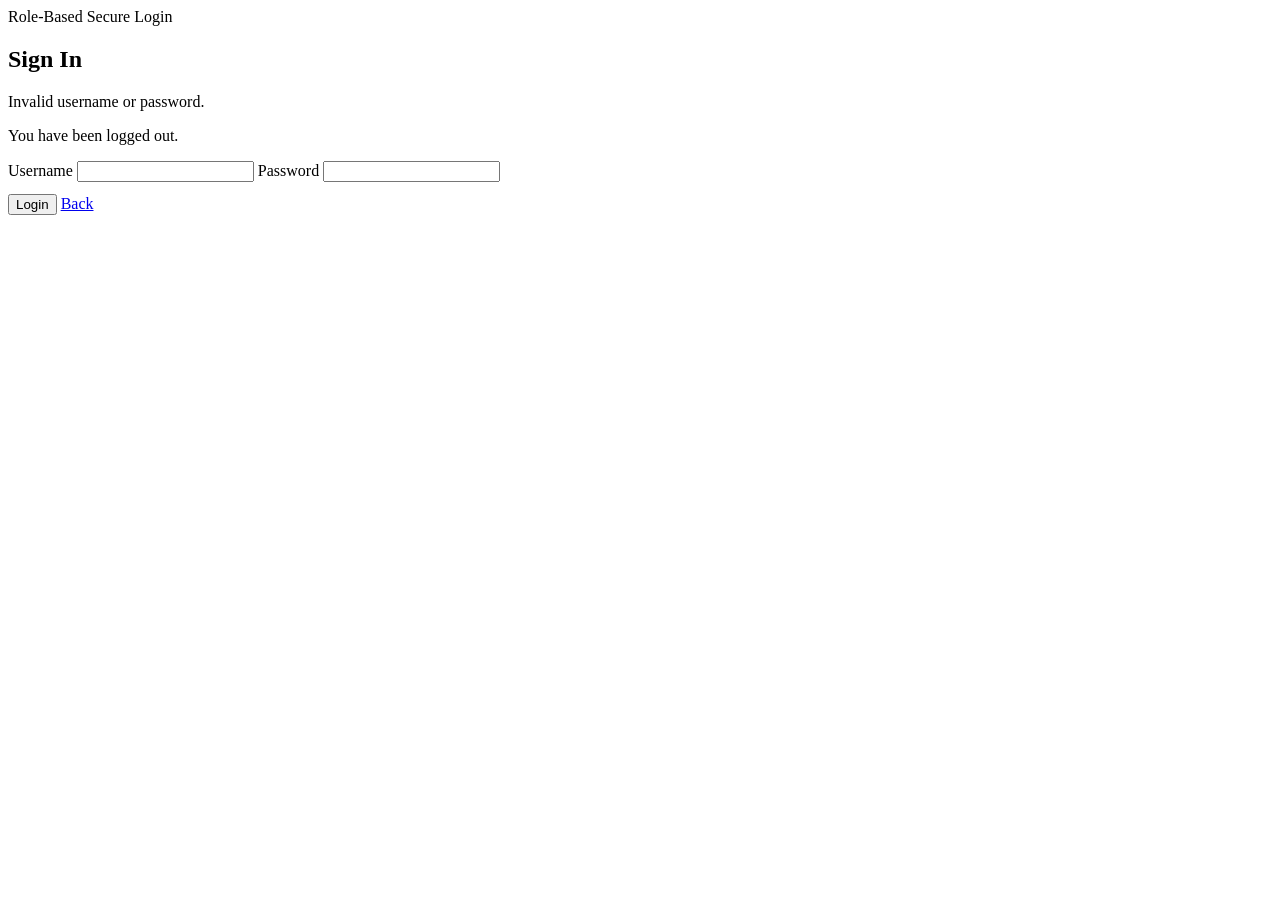
==== src/main/resources/templates/login.html @ ad6ed873 "l" ====
<!DOCTYPE html>
<html lang="en" xmlns:th="http://www.thymeleaf.org">
<head>
    <meta charset="UTF-8">
    <meta name="viewport" content="width=device-width, initial-scale=1.0">
    <title>Login · Pharmacy System</title>
    <link rel="preconnect" href="https://fonts.googleapis.com">
    <link rel="preconnect" href="https://fonts.gstatic.com" crossorigin>
    <link href="https://fonts.googleapis.com/css2?family=IBM+Plex+Mono:wght@400;600&family=Manrope:wght@400;600;800&display=swap" rel="stylesheet">
    <link rel="stylesheet" href="/css/app.css">
</head>
<body>
<div class="page-shell">
    <div class="login-box">
        <div class="brand">Role-Based Secure Login</div>
        <h2>Sign In</h2>
        <p class="small-note" th:if="${param.error}">Invalid username or password.</p>
        <p class="small-note" th:if="${param.logout}">You have been logged out.</p>

        <form method="post" action="/login">
            <input type="hidden" th:name="${_csrf.parameterName}" th:value="${_csrf.token}">

            <label for="username">Username</label>
            <input id="username" name="username" type="text" required>

            <label for="password">Password</label>
            <input id="password" name="password" type="password" required>

            <div class="actions" style="margin-top:12px;">
                <button class="btn btn-primary" type="submit">Login</button>
                <a class="btn btn-ghost" href="/">Back</a>
            </div>
        </form>
    </div>
</div>
</body>
</html>
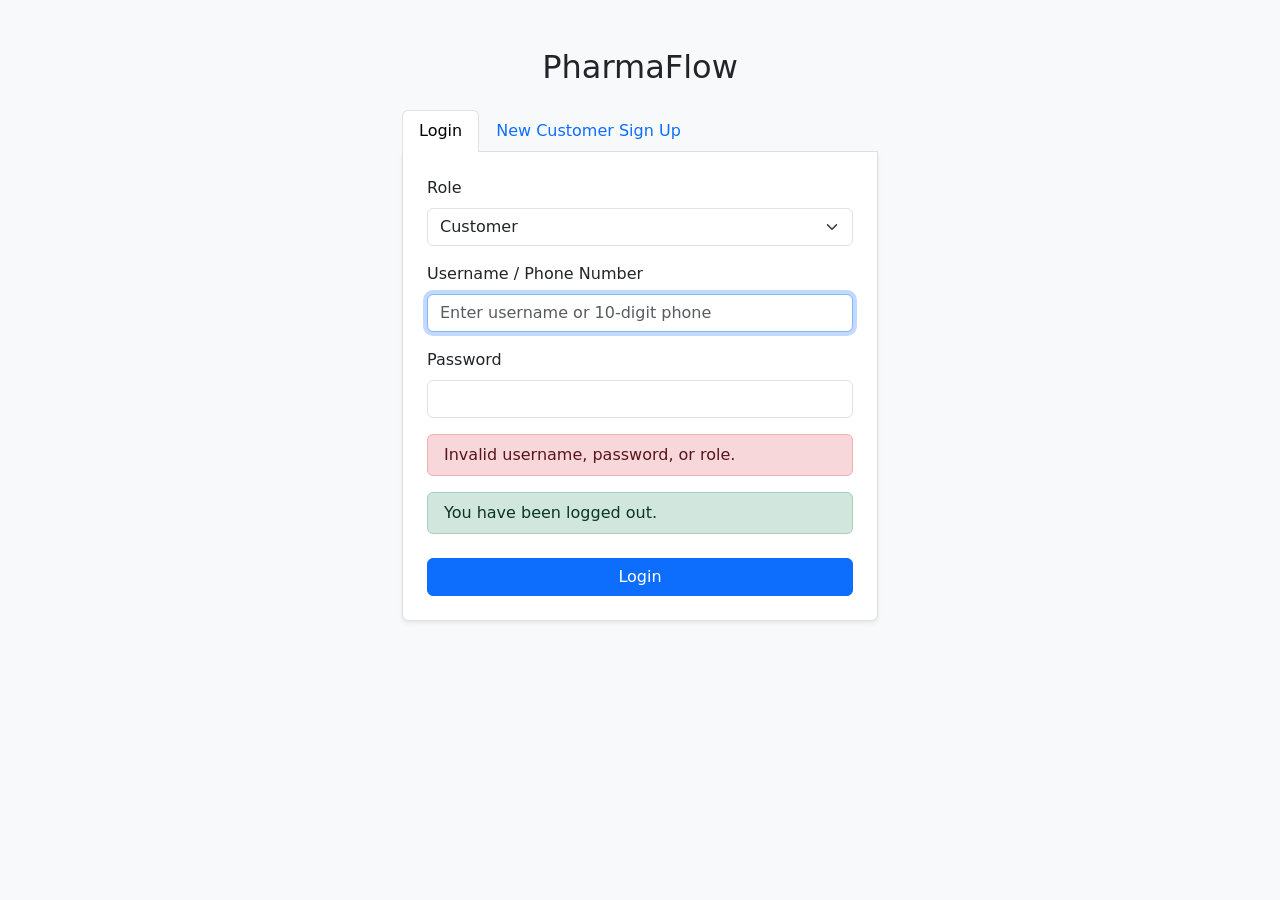
==== commit d8e87afe: "made more changes to support customer phone-based loyalty discounts and billing history retrieval. U" ====
--- a/src/main/resources/templates/login.html
+++ b/src/main/resources/templates/login.html
@@ -3,35 +3,83 @@
 <head>
     <meta charset="UTF-8">
     <meta name="viewport" content="width=device-width, initial-scale=1.0">
-    <title>Login · Pharmacy System</title>
-    <link rel="preconnect" href="https://fonts.googleapis.com">
-    <link rel="preconnect" href="https://fonts.gstatic.com" crossorigin>
-    <link href="https://fonts.googleapis.com/css2?family=IBM+Plex+Mono:wght@400;600&family=Manrope:wght@400;600;800&display=swap" rel="stylesheet">
+    <title>Login - PharmaFlow</title>
+    <!-- Using Bootstrap 5 for the Tabbed Layout -->
+    <link href="https://cdn.jsdelivr.net/npm/bootstrap@5.3.0/dist/css/bootstrap.min.css" rel="stylesheet">
     <link rel="stylesheet" href="/css/app.css">
 </head>
-<body>
-<div class="page-shell">
-    <div class="login-box">
-        <div class="brand">Role-Based Secure Login</div>
-        <h2>Sign In</h2>
-        <p class="small-note" th:if="${param.error}">Invalid username or password.</p>
-        <p class="small-note" th:if="${param.logout}">You have been logged out.</p>
+<body class="bg-light">
 
-        <form method="post" action="/login">
-            <input type="hidden" th:name="${_csrf.parameterName}" th:value="${_csrf.token}">
+<div class="container mt-5" style="max-width: 500px;">
+    <div class="text-center mb-4">
+        <h2 class="brand" style="color: var(--primary);">PharmaFlow</h2>
+    </div>
+    
+    <!-- Tab Navigation -->
+    <ul class="nav nav-tabs" id="authTabs" role="tablist">
+        <li class="nav-item" role="presentation">
+            <button class="nav-link active" id="login-tab" data-bs-toggle="tab" data-bs-target="#login" type="button" role="tab">Login</button>
+        </li>
+        <li class="nav-item" role="presentation">
+            <button class="nav-link" id="signup-tab" data-bs-toggle="tab" data-bs-target="#signup" type="button" role="tab">New Customer Sign Up</button>
+        </li>
+    </ul>
 
-            <label for="username">Username</label>
-            <input id="username" name="username" type="text" required>
+    <!-- Tab Content -->
+    <div class="tab-content border border-top-0 p-4 bg-white shadow-sm rounded-bottom" id="authTabsContent">
+        
+        <!-- Login Form -->
+        <div class="tab-pane fade show active" id="login" role="tabpanel">
+            <form th:action="@{/login}" method="post">
+                <div class="mb-3">
+                    <label for="role" class="form-label">Role</label>
+                    <select class="form-select" id="role" name="role">
+                        <option value="CUSTOMER">Customer</option>
+                        <option value="PHARMACIST">Pharmacist</option>
+                        <option value="ADMIN">Admin</option>
+                        <option value="SUPPLIER">Supplier</option>
+                    </select>
+                </div>
+                <div class="mb-3">
+                    <label for="username" class="form-label">Username / Phone Number</label>
+                    <input type="text" id="username" name="username" class="form-control" placeholder="Enter username or 10-digit phone" required autofocus />
+                </div>
+                <div class="mb-3">
+                    <label for="password" class="form-label">Password</label>
+                    <input type="password" id="password" name="password" class="form-control" required />
+                </div>
+                <div th:if="${param.error}" class="alert alert-danger py-2">
+                    Invalid username, password, or role.
+                </div>
+                <div th:if="${param.logout}" class="alert alert-success py-2">
+                    You have been logged out.
+                </div>
+                <button type="submit" class="btn btn-primary w-100 mt-2">Login</button>
+            </form>
+        </div>
 
-            <label for="password">Password</label>
-            <input id="password" name="password" type="password" required>
-
-            <div class="actions" style="margin-top:12px;">
-                <button class="btn btn-primary" type="submit">Login</button>
-                <a class="btn btn-ghost" href="/">Back</a>
-            </div>
-        </form>
+        <!-- Sign Up Form (Customers Only) -->
+        <div class="tab-pane fade" id="signup" role="tabpanel">
+            <form th:action="@{/register}" method="post">
+                <div class="mb-3">
+                    <label for="newFullName" class="form-label">Full Name</label>
+                    <input type="text" id="newFullName" name="fullName" class="form-control" required />
+                </div>
+                <div class="mb-3">
+                    <label for="newPhone" class="form-label">Phone Number (10 digits)</label>
+                    <input type="tel" id="newPhone" name="phone" class="form-control" pattern="[0-9]{10}" placeholder="e.g. 9876543210" required />
+                </div>
+                <div class="mb-3">
+                    <label for="newPassword" class="form-label">Password</label>
+                    <input type="password" id="newPassword" name="password" class="form-control" required />
+                </div>
+                <button type="submit" class="btn btn-success w-100 mt-2">Sign Up</button>
+            </form>
+        </div>
+        
     </div>
 </div>
+
+<script src="https://cdn.jsdelivr.net/npm/bootstrap@5.3.0/dist/js/bootstrap.bundle.min.js"></script>
 </body>
 </html>
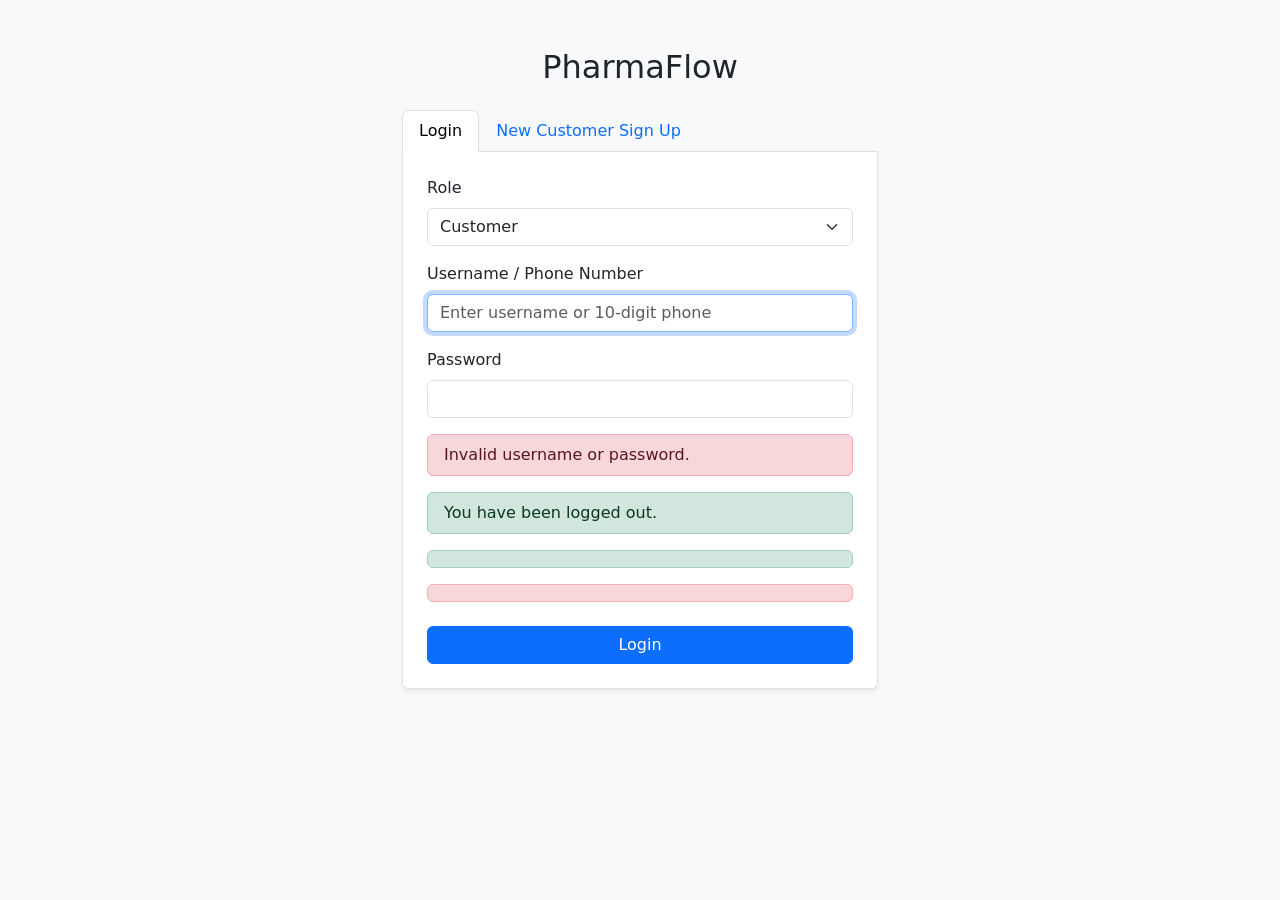
==== commit b6eaf19f: "final changes" ====
--- a/src/main/resources/templates/login.html
+++ b/src/main/resources/templates/login.html
@@ -31,6 +31,7 @@
         <!-- Login Form -->
         <div class="tab-pane fade show active" id="login" role="tabpanel">
             <form th:action="@{/login}" method="post">
+                <input type="hidden" th:name="${_csrf.parameterName}" th:value="${_csrf.token}">
                 <div class="mb-3">
                     <label for="role" class="form-label">Role</label>
                     <select class="form-select" id="role" name="role">
@@ -49,18 +50,23 @@
                     <input type="password" id="password" name="password" class="form-control" required />
                 </div>
                 <div th:if="${param.error}" class="alert alert-danger py-2">
-                    Invalid username, password, or role.
+                    Invalid username or password.
                 </div>
                 <div th:if="${param.logout}" class="alert alert-success py-2">
                     You have been logged out.
                 </div>
+                <div th:if="${successMessage}" class="alert alert-success py-2" th:text="${successMessage}"></div>
+                <div th:if="${errorMessage}" class="alert alert-danger py-2" th:text="${errorMessage}"></div>
                 <button type="submit" class="btn btn-primary w-100 mt-2">Login</button>
             </form>
         </div>
 
         <!-- Sign Up Form (Customers Only) -->
         <div class="tab-pane fade" id="signup" role="tabpanel">
+            <div th:if="${successMessage}" class="alert alert-success py-2" th:text="${successMessage}"></div>
+            <div th:if="${errorMessage}" class="alert alert-danger py-2" th:text="${errorMessage}"></div>
             <form th:action="@{/register}" method="post">
+                <input type="hidden" th:name="${_csrf.parameterName}" th:value="${_csrf.token}">
                 <div class="mb-3">
                     <label for="newFullName" class="form-label">Full Name</label>
                     <input type="text" id="newFullName" name="fullName" class="form-control" required />
@@ -71,7 +77,7 @@
                 </div>
                 <div class="mb-3">
                     <label for="newPassword" class="form-label">Password</label>
-                    <input type="password" id="newPassword" name="password" class="form-control" required />
+                    <input type="password" id="newPassword" name="password" class="form-control" minlength="6" required />
                 </div>
                 <button type="submit" class="btn btn-success w-100 mt-2">Sign Up</button>
             </form>
@@ -81,5 +87,16 @@
 </div>
 
 <script src="https://cdn.jsdelivr.net/npm/bootstrap@5.3.0/dist/js/bootstrap.bundle.min.js"></script>
+<script src="/js/form-validation.js"></script>
+<script th:inline="javascript">
+    const hasSignupFlash = /*[[${successMessage != null or errorMessage != null}]]*/ false;
+    const signupTabRequested = /*[[${param.tab != null and #lists.contains(param.tab, 'signup')}]]*/ false;
+    if (hasSignupFlash || signupTabRequested) {
+        const trigger = document.querySelector('#signup-tab');
+        if (trigger) {
+            bootstrap.Tab.getOrCreateInstance(trigger).show();
+        }
+    }
+</script>
 </body>
 </html>
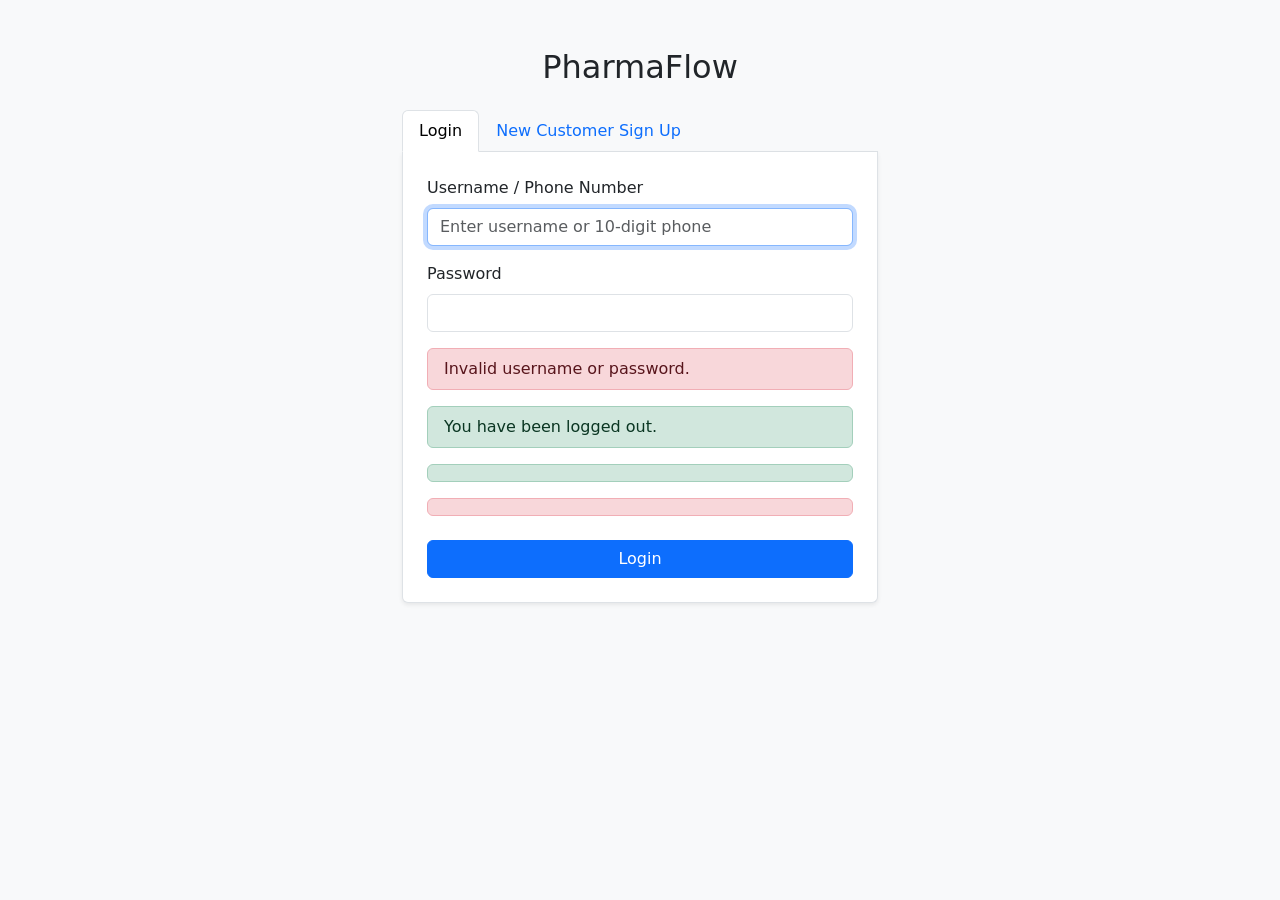
==== commit b54d5933: "added H2SchemaRepair.java to fix H2 database schema issues after Java upgrade, and updated controlle" ====
--- a/src/main/resources/templates/login.html
+++ b/src/main/resources/templates/login.html
@@ -32,15 +32,6 @@
         <div class="tab-pane fade show active" id="login" role="tabpanel">
             <form th:action="@{/login}" method="post">
                 <input type="hidden" th:name="${_csrf.parameterName}" th:value="${_csrf.token}">
-                <div class="mb-3">
-                    <label for="role" class="form-label">Role</label>
-                    <select class="form-select" id="role" name="role">
-                        <option value="CUSTOMER">Customer</option>
-                        <option value="PHARMACIST">Pharmacist</option>
-                        <option value="ADMIN">Admin</option>
-                        <option value="SUPPLIER">Supplier</option>
-                    </select>
-                </div>
                 <div class="mb-3">
                     <label for="username" class="form-label">Username / Phone Number</label>
                     <input type="text" id="username" name="username" class="form-control" placeholder="Enter username or 10-digit phone" required autofocus />
